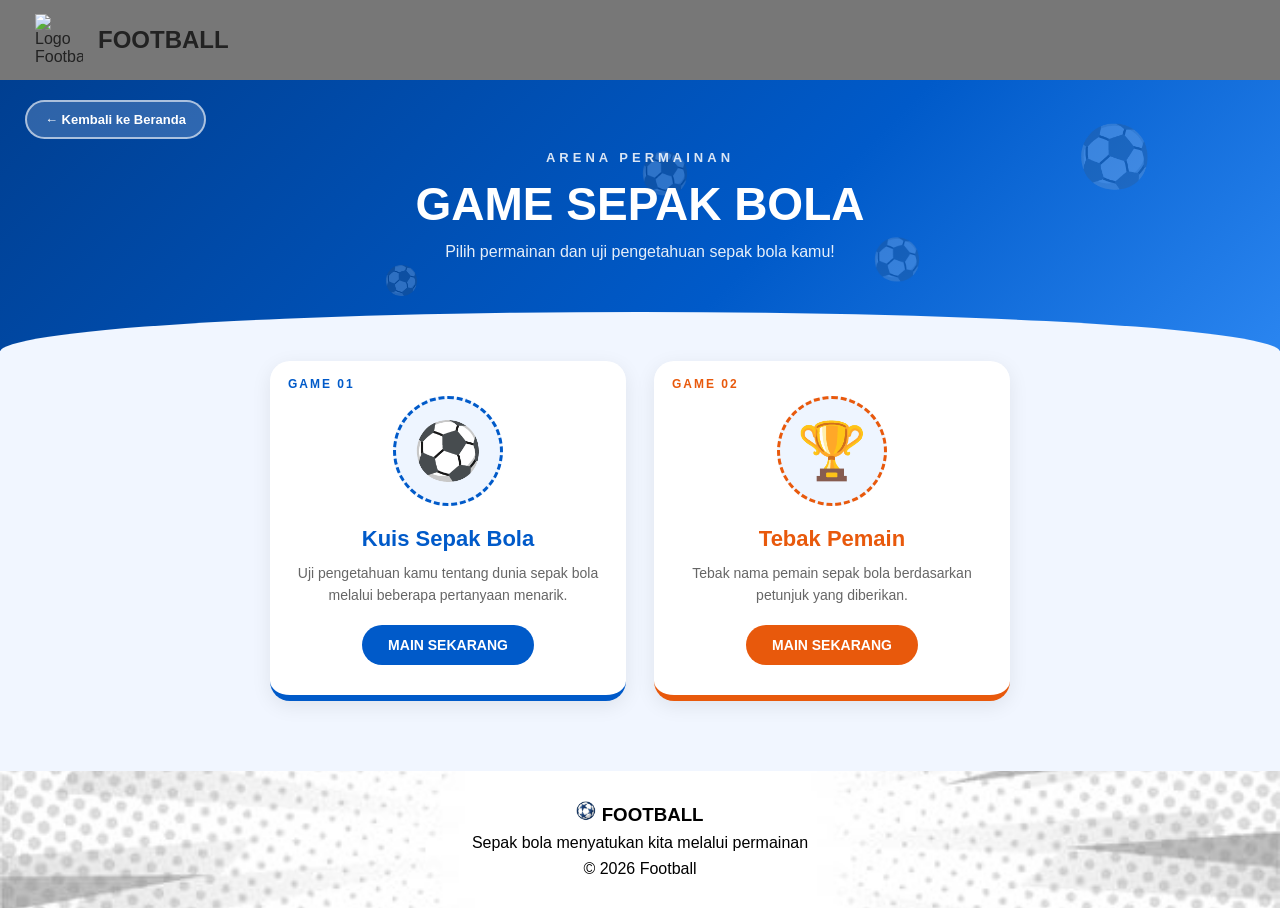
==== Beranda_Game.html @ 96824a2c "finish" ====
<!DOCTYPE html>
<html lang="id">

<head>
    <meta charset="UTF-8">
    <meta name="viewport" content="width=device-width, initial-scale=1.0">
    <title>Game Sepak Bola</title>

    <style>
        * {
            margin: 0;
            padding: 0;
            box-sizing: border-box;
        }

        body {
            font-family: Arial, sans-serif;
            background: #f1f6ff;
            color: #222;
        }

        header {
            height: 80px;
            background: #777;
            display: flex;
            justify-content: space-between;
            align-items: center;
            padding: 0 35px;
        }

        .logo {
            display: flex;
            align-items: center;
            gap: 15px;
        }

        .logo img {
            width: 48px;
        }

        .logo h2 {
            font-size: 24px;
        }

        .judul {
            position: relative;
            overflow: hidden;
            text-align: center;
            color: white;
            padding: 70px 20px 90px;
            background: linear-gradient(135deg, #003f91, #005ac9 60%, #2a85f0);
        }

        .judul::after {
            content: "";
            position: absolute;
            left: 0;
            right: 0;
            bottom: -1px;
            height: 40px;
            background: #f1f6ff;
            border-radius: 50% 50% 0 0 / 100% 100% 0 0;
        }

        .judul small {
            display: block;
            letter-spacing: 4px;
            font-size: 13px;
            font-weight: bold;
            opacity: 0.85;
            margin-bottom: 12px;
        }

        .judul h1 {
            font-size: 46px;
            margin-bottom: 12px;
            position: relative;
            z-index: 1;
        }

        .judul p {
            font-size: 16px;
            opacity: 0.9;
            position: relative;
            z-index: 1;
        }

        .tombol-beranda {
            position: absolute;
            top: 20px;
            left: 25px;
            z-index: 2;
            background: rgba(255, 255, 255, 0.18);
            color: white;
            text-decoration: none;
            font-size: 13px;
            font-weight: bold;
            padding: 10px 18px;
            border-radius: 25px;
            border: 2px solid rgba(255, 255, 255, 0.6);
            transition: 0.3s;
        }

        .tombol-beranda:hover {
            background: white;
            color: #005ac9;
            transform: translateX(-4px);
        }

        .bola {
            position: absolute;
            font-size: 40px;
            opacity: 0.18;
            animation: melayang 6s ease-in-out infinite;
        }

        .bola:nth-child(1) {
            left: 8%;
            top: 25%;
        }

        .bola:nth-child(2) {
            right: 10%;
            top: 15%;
            font-size: 60px;
            animation-delay: 1s;
        }

        .bola:nth-child(3) {
            left: 30%;
            bottom: 20%;
            font-size: 28px;
            animation-delay: 2s;
        }

        .bola:nth-child(4) {
            right: 28%;
            bottom: 25%;
            animation-delay: 3s;
        }

        @keyframes melayang {
            0%, 100% {
                transform: translateY(0) rotate(0);
            }

            50% {
                transform: translateY(-18px) rotate(25deg);
            }
        }

        .game-container {
            max-width: 800px;
            margin: -10px auto 0;
            padding: 20px 30px 70px;
            display: grid;
            grid-template-columns: repeat(2, 1fr);
            gap: 28px;
        }

        .game-card {
            --warna: #005ac9;
            display: block;
            position: relative;
            background: white;
            border-radius: 20px;
            padding: 35px 24px 30px;
            text-align: center;
            text-decoration: none;
            color: inherit;
            cursor: pointer;
            box-shadow: 0 5px 20px rgba(0, 0, 0, 0.08);
            border-bottom: 6px solid var(--warna);
            transition: 0.3s;
            animation: muncul 0.6s ease both;
        }

        .game-card:nth-child(2) {
            --warna: #e8590c;
            animation-delay: 0.15s;
        }

        @keyframes muncul {
            from {
                opacity: 0;
                transform: translateY(30px);
            }

            to {
                opacity: 1;
                transform: none;
            }
        }

        .game-card:hover {
            transform: translateY(-12px);
            box-shadow: 0 16px 30px rgba(0, 0, 0, 0.18);
        }

        .nomor {
            position: absolute;
            top: 16px;
            left: 18px;
            font-size: 12px;
            font-weight: bold;
            letter-spacing: 2px;
            color: var(--warna);
        }

        .game-icon {
            width: 110px;
            height: 110px;
            margin: 0 auto 20px;
            display: flex;
            align-items: center;
            justify-content: center;
            font-size: 56px;
            border-radius: 50%;
            background: #eef5ff;
            border: 3px dashed var(--warna);
            transition: 0.4s;
        }

        .game-card:hover .game-icon {
            transform: scale(1.12) rotate(-8deg);
            background: var(--warna);
        }

        .game-card h2 {
            color: var(--warna);
            margin-bottom: 10px;
            font-size: 22px;
        }

        .game-card p {
            color: #666;
            font-size: 14px;
            line-height: 1.6;
            margin-bottom: 18px;
        }

        .game-button {
            display: inline-block;
            background: var(--warna);
            color: white;
            padding: 12px 26px;
            border-radius: 25px;
            font-weight: bold;
            font-size: 14px;
        }

        footer {
            background-image: url("putih.jpg");
            background-size: cover;
            background-position: center;
            text-align: center;
            padding: 30px 10px;
            color: black;
        }

        footer p {
            margin-top: 8px;
        }

        @media (max-width: 550px) {

            header {
                height: auto;
                padding: 15px;
                justify-content: center;
            }

            .judul {
                padding: 25px 15px 70px;
            }

            .tombol-beranda {
                position: relative;
                top: auto;
                left: auto;
                display: inline-block;
                margin-bottom: 25px;
            }

            .judul h1 {
                font-size: 32px;
            }

            .judul p {
                font-size: 14px;
            }

            .game-container {
                grid-template-columns: 1fr;
                padding: 20px;
            }
        }
    </style>
</head>

<body>

    <!-- HEADER -->
    <header>
        <div class="logo">
            <img src="Logo.png" alt="Logo Football">
            <h2>FOOTBALL</h2>
        </div>
    </header>


    <!-- JUDUL -->
    <section class="judul">

        <a href="index.html" class="tombol-beranda">
            ← Kembali ke Beranda
        </a>

        <span class="bola">⚽</span>
        <span class="bola">⚽</span>
        <span class="bola">⚽</span>
        <span class="bola">⚽</span>

        <small>ARENA PERMAINAN</small>

        <h1>GAME SEPAK BOLA</h1>

        <p>
            Pilih permainan dan uji pengetahuan sepak bola kamu!
        </p>

    </section>


    <!-- DAFTAR GAME -->
    <section class="game-container">

        <!-- GAME 1 -->
        <a href="Kuis.html" class="game-card">

            <span class="nomor">GAME 01</span>

            <div class="game-icon">⚽</div>

            <h2>Kuis Sepak Bola</h2>

            <p>
                Uji pengetahuan kamu tentang dunia sepak bola
                melalui beberapa pertanyaan menarik.
            </p>

            <span class="game-button">
                MAIN SEKARANG
            </span>

        </a>


        <!-- GAME 2 -->
        <a href="TebakPemain.html" class="game-card">

            <span class="nomor">GAME 02</span>

            <div class="game-icon">🏆</div>

            <h2>Tebak Pemain</h2>

            <p>
                Tebak nama pemain sepak bola berdasarkan
                petunjuk yang diberikan.
            </p>

            <span class="game-button">
                MAIN SEKARANG
            </span>

        </a>

    </section>


    <!-- FOOTER -->
    <footer>
        <h3><img src="logo.png" alt="Football" width="20" height="20"> FOOTBALL</h3>
        <p>Sepak bola menyatukan kita melalui permainan</p>
        <p>© 2026 Football</p>
    </footer>

</body>

</html>
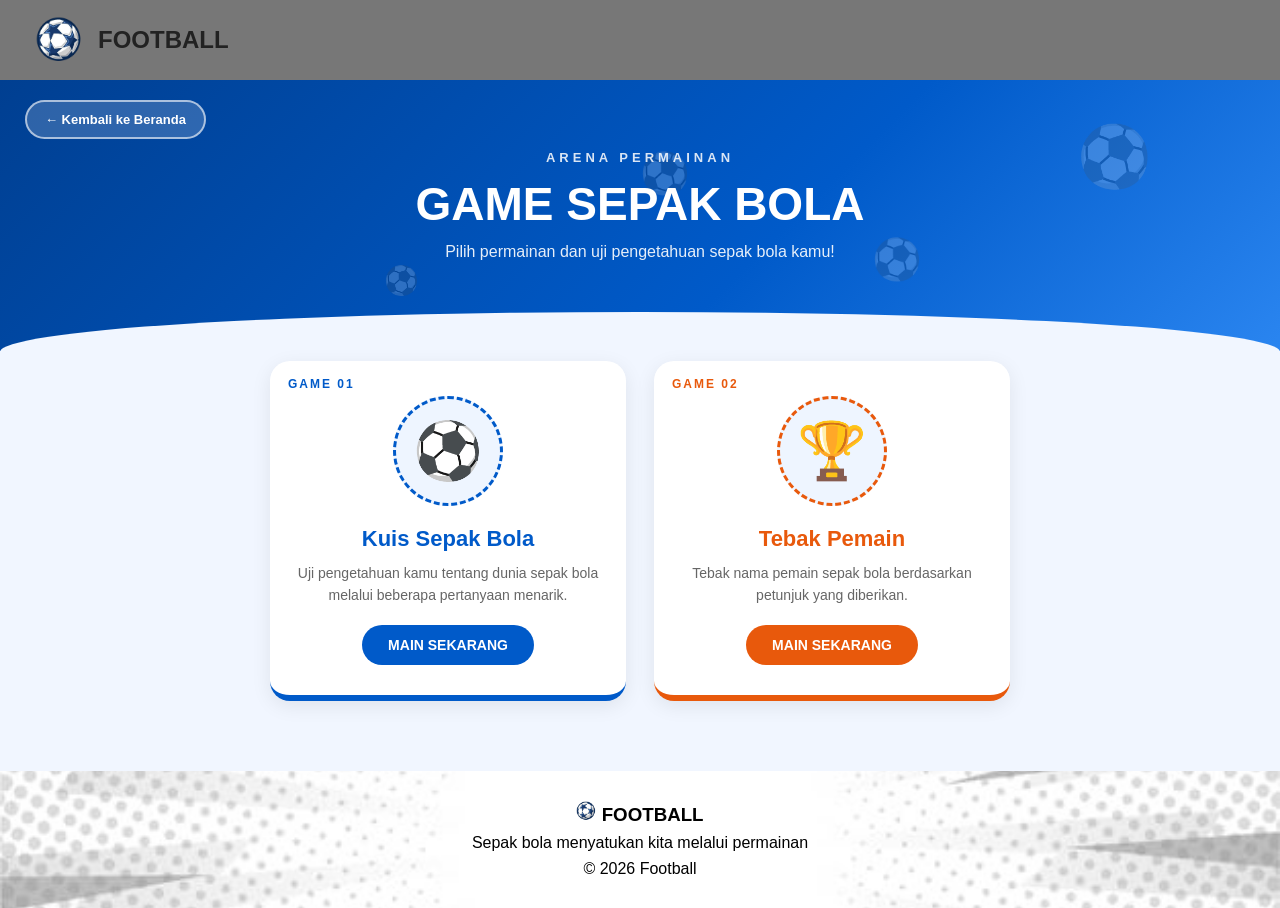
==== commit aa198181: "perbaikan typo Logo ke logo" ====
--- a/Beranda_Game.html
+++ b/Beranda_Game.html
@@ -303,7 +303,7 @@
     <!-- HEADER -->
     <header>
         <div class="logo">
-            <img src="Logo.png" alt="Logo Football">
+            <img src="logo.png" alt="Logo Football">
             <h2>FOOTBALL</h2>
         </div>
     </header>
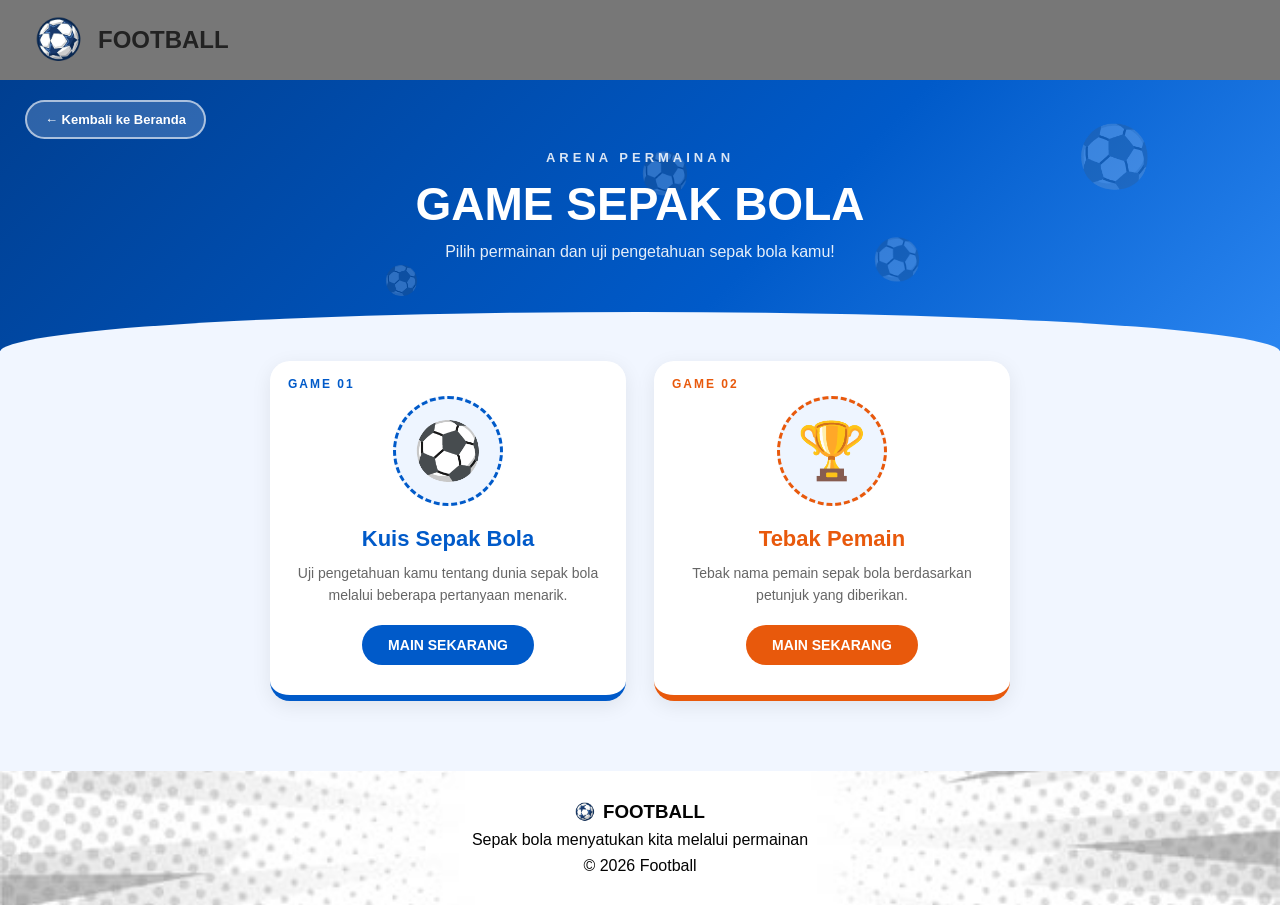
==== commit 1b20fe6d: "menyesuaikan semua footer" ====
--- a/Beranda_Game.html
+++ b/Beranda_Game.html
@@ -253,12 +253,21 @@
             background-image: url("putih.jpg");
             background-size: cover;
             background-position: center;
+            background-repeat: no-repeat;
             text-align: center;
             padding: 30px 10px;
-            color: black;
+            color: rgb(3, 3, 3);
+        }
+
+        footer h3 {
+            display: flex;
+            align-items: center;
+            justify-content: center;
+            gap: 8px;
         }
 
         footer p {
+            color: rgb(3, 3, 3);
             margin-top: 8px;
         }
 
@@ -336,7 +345,7 @@
     <section class="game-container">
 
         <!-- GAME 1 -->
-        <a href="Kuis.html" class="game-card">
+        <a href="https://suhaimi22.github.io/Projek_Suhai/kuis.html" class="game-card">
 
             <span class="nomor">GAME 01</span>
 
@@ -357,7 +366,7 @@
 
 
         <!-- GAME 2 -->
-        <a href="TebakPemain.html" class="game-card">
+        <a href="https://suhaimi22.github.io/Projek_Suhai/tebakpemain.html" class="game-card">
 
             <span class="nomor">GAME 02</span>
 
